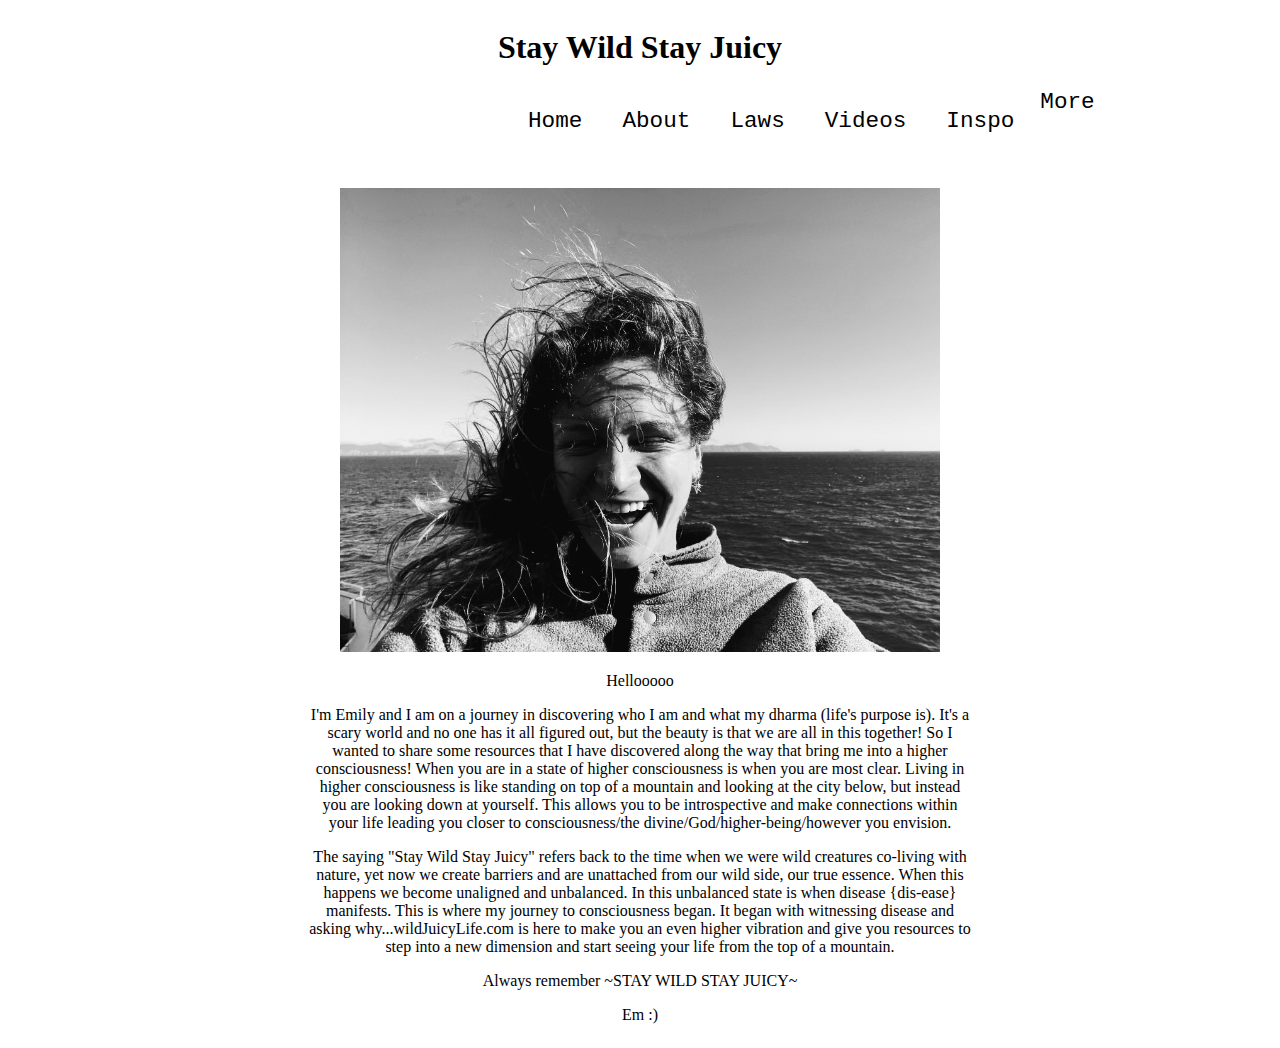
==== About.html @ 2b0a3398 "favc" ====
<!DOCTYPE html>
<html lang="en">

<head>
    <!-- Global site tag (gtag.js) - Google Analytics -->
<script async src="https://www.googletagmanager.com/gtag/js?id=UA-192769917-1"></script>
<script>
  window.dataLayer = window.dataLayer || [];
  function gtag(){dataLayer.push(arguments);}
  gtag('js', new Date());

  gtag('config', 'UA-192769917-1');
</script>
<link rel="apple-touch-icon" sizes="180x180" href="/apple-touch-icon.png">
<link rel="icon" type="image/png" sizes="32x32" href="/favicon-32x32.png">
<link rel="icon" type="image/png" sizes="16x16" href="/favicon-16x16.png">
<link rel="manifest" href="/site.webmanifest">
    <meta charset="UTF-8">
    <meta http-equiv="X-UA-Compatible" content="IE=edge">
    <meta name="viewport" content="width=device-width, initial-scale=1.0">
    <title>About</title>
    <link rel="stylesheet" href="styles/topnav.css">
    <style>
        .topnav {
            list-style-type: none;
            background-color: white;
            overflow: hidden;
            top: 0;
            width: 100%;
            text-align: center;
        }

        .topnav a {
            list-style-type: none;
            float: left;
            font-family: 'Courier New', Courier, monospace;
            color: black;
            text-align: center;
            padding: 20px 20px;
            text-decoration: none;
            font-size: 17pt;
        }

        .topnav a:hover {
            background-color: #ddd;
            color: black;
        }

        .topnav a.active {
            background-color: white;
            color: black;
        }

        ul {
            display: inline-block;
            text-align: center;
            list-style-type: none;
            margin: 0px 500px;
            padding: 0;
            width: 900px;
            border: white;
        }

        .content {
            text-align: center;
            margin: 0px 300px;
        }

        .header {
            border: solid black;
            background-color: black;
            color: white;
            padding: 2px 12px;
            font-size: larger;
        }

        h2 {
            font-family: 'Courier New', Courier, monospace;
        }
    </style>
</head>

<body>
    <div class="topnav">
        <h1><span class="header-border">Stay Wild Stay Juicy</span></h1>
        <ul id="header">
            <li><a class="#home" href="index.html">Home</a></li>
            <li><a class="#about" href="About.html">About</a></li>
            <li><a class="#laws" href="laws.html">Laws</a></li>
            <li><a class="#videos" href="videos.html">Videos</a></li>
            <li><a class="#gurus" href="inspo.html">Inspo</a></li>
            <div class="dropdown">
                <li><button class="dropbtn">More<i class="fa fa-caret-down"></i></button></li>
                <div class="dropdown-content">
                    <li><a href="contact.html">Contact</a></li>
                    <li><a href="sitemap.html">Sitemap</a></li>
                </div>
            </div>
        </ul>
        <div class="content">
            <!-- <h1><span class="header">About</span></h1> -->
            <img src="images/cookstraitpic.jpg" alt="me" title="Me" width="600px">
            <p>Hellooooo</p>
            <p>
                I'm Emily and I am on a journey in discovering who I am and what my dharma (life's purpose is). It's a
                scary world and no one has it all figured out, but the beauty is that we are all in this together! So I
                wanted to share some resources that I have discovered along the way that bring me into a higher
                consciousness! When you are in a state of higher consciousness is when you are most clear. Living in higher consciousness is like standing on top of a mountain and looking at the
                city below, but instead you are looking down at yourself. This allows you to be introspective and make
                connections within your life leading you closer to consciousness/the divine/God/higher-being/however you
                envision. </p>
            <p> The saying "Stay Wild Stay Juicy" refers back to the time when we were wild creatures co-living with
                nature, yet now we create barriers and are unattached from our wild side, our true essence. When this
                happens we become unaligned and unbalanced. In this unbalanced state is when disease {dis-ease}
                manifests. This is where my journey to consciousness began. It began with witnessing disease and asking
                why...wildJuicyLife.com is here to make you an even higher vibration and give you resources to step into a new
                dimension and start seeing your life from the top of a mountain.</p>

            <p>Always remember <span>~STAY WILD STAY JUICY~</span></p>
            <p>Em :)</p>


        </div>
    </div>

</body>

</html>
---- styles/topnav.css ----
.topnav{
    background-color: white;
    overflow: hidden;
    top: 0;
    width: 100%;
    text-align: center;
}

.topnav a{
    list-style-type: none;
    float: left;
    font-family: 'Courier New', Courier, monospace;
    color: black;
    text-align: center;
    padding: 20px 20px;
    text-decoration: none;
    font-size: 17pt;
}

.topnav a:hover{
    background-color: #ddd;
    color: black;
}

.topnav a.active{
    background-color: white;
    color: black;
}
#header{
    display: inline-block;
    text-align: center;
    list-style-type: none;
    margin: 0px 500px;
    padding:0;
    width: 900px;
    border: white;
}
h1{
    text-align: center;
}
img{
    margin-top: 30px
}
.dropdown{
    float: left;
    overflow: hidden;
}

.dropdown .dropbtn{
    font-size: 17pt;
    border: none;
    outline: none;
    font-family: 'Courier New', Courier, monospace;
    margin: inherit;
    background-color: white;
}
.dropdown-content {
    display: none;
    position: absolute;
    background-color: white;
    min-width: 140px;
    box-shadow: 0px 8px 16px 0px rgba(0,0,0,0.2);
    z-index: 1;
    font-size: 15pt;
}

button{
    font-family: 'Courier New', Courier, monospace;
    font-size: 15pt;
    display: inline-block;
    margin: 0px;
}
.dropdown-content a:hover{
    background-color: #ddd;
}
.dropdown:hover .dropdown-content{
    display: block;
}
a.active{
    background-color: cadetblue;
}
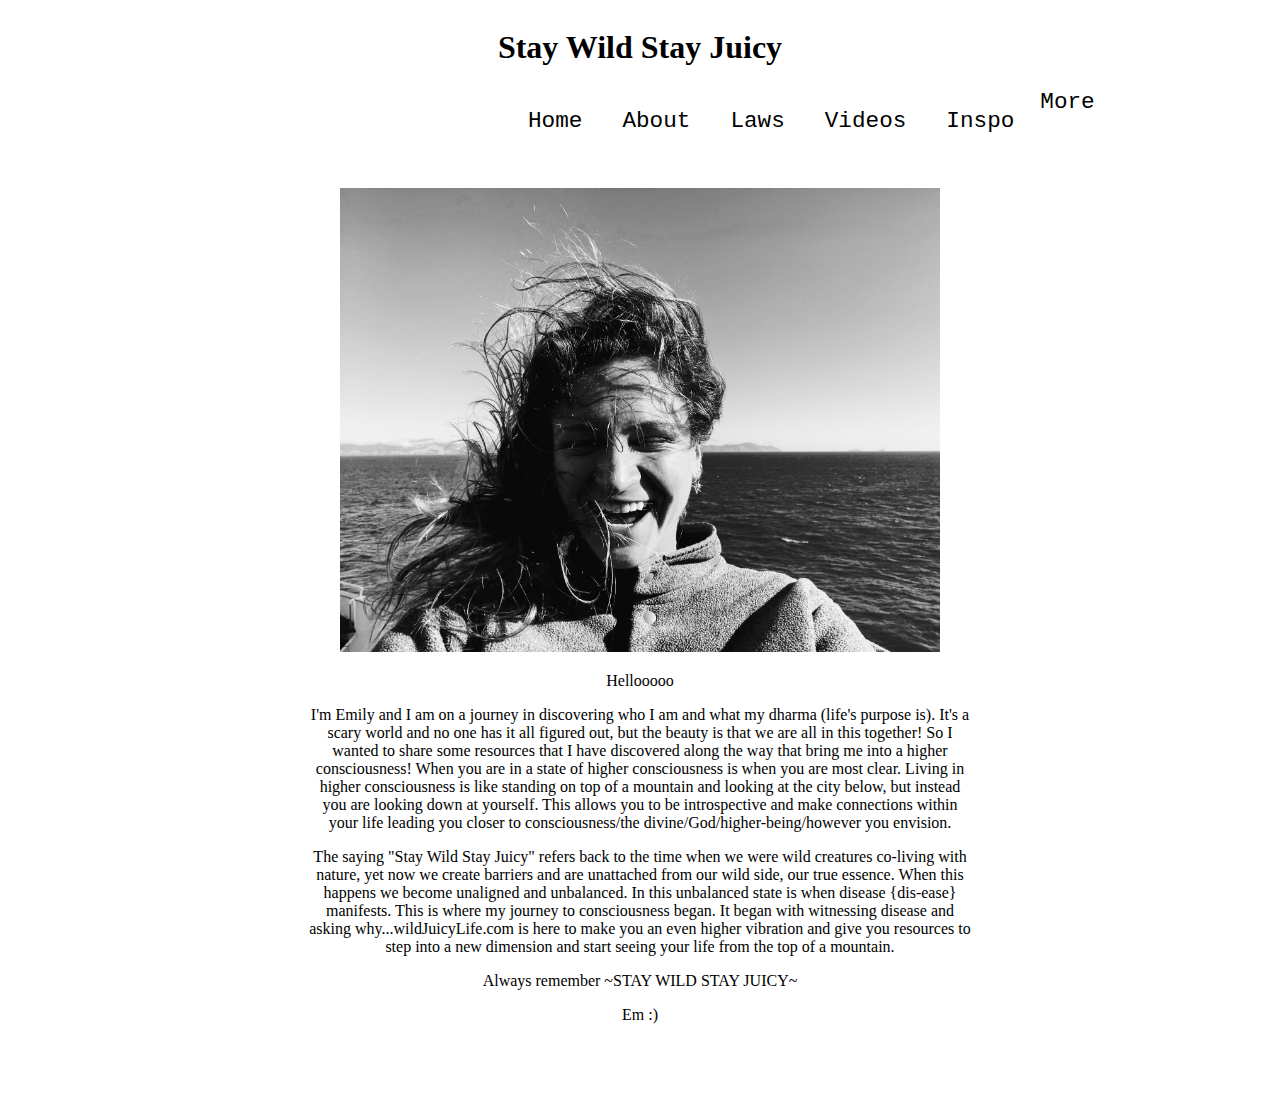
==== commit f1e6c324: "edits" ====
--- a/About.html
+++ b/About.html
@@ -2,6 +2,7 @@
 <html lang="en">
 
 <head>
+    <link rel="icon" type="image/png" sizes="32x32" href="images/favicon-32x32.png">
     <!-- Global site tag (gtag.js) - Google Analytics -->
 <script async src="https://www.googletagmanager.com/gtag/js?id=UA-192769917-1"></script>
 <script>
@@ -11,10 +12,7 @@
 
   gtag('config', 'UA-192769917-1');
 </script>
-<link rel="apple-touch-icon" sizes="180x180" href="/apple-touch-icon.png">
-<link rel="icon" type="image/png" sizes="32x32" href="/favicon-32x32.png">
-<link rel="icon" type="image/png" sizes="16x16" href="/favicon-16x16.png">
-<link rel="manifest" href="/site.webmanifest">
+
     <meta charset="UTF-8">
     <meta http-equiv="X-UA-Compatible" content="IE=edge">
     <meta name="viewport" content="width=device-width, initial-scale=1.0">
@@ -77,6 +75,7 @@
         h2 {
             font-family: 'Courier New', Courier, monospace;
         }
+
     </style>
 </head>
 
@@ -94,6 +93,7 @@
                 <div class="dropdown-content">
                     <li><a href="contact.html">Contact</a></li>
                     <li><a href="sitemap.html">Sitemap</a></li>
+                    <li><a href="credits.html">Credits</a></li>
                 </div>
             </div>
         </ul>
--- a/styles/topnav.css
+++ b/styles/topnav.css
@@ -78,4 +78,7 @@
 }
 a.active{
     background-color: cadetblue;
+}
+body{
+    padding-bottom: 50px;
 }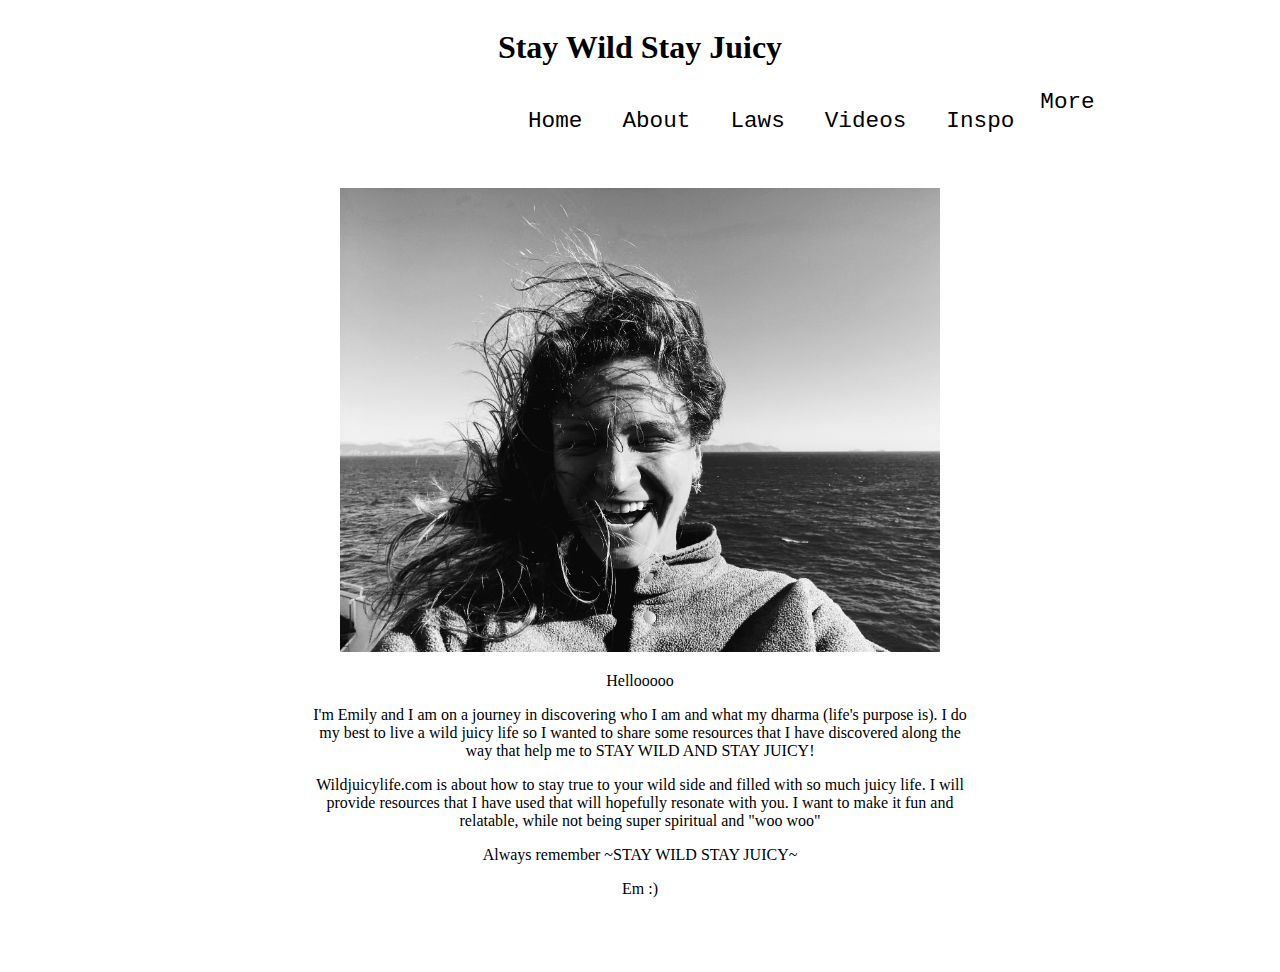
==== commit 13a72065: "updates" ====
--- a/About.html
+++ b/About.html
@@ -102,19 +102,24 @@
             <img src="images/cookstraitpic.jpg" alt="me" title="Me" width="600px">
             <p>Hellooooo</p>
             <p>
-                I'm Emily and I am on a journey in discovering who I am and what my dharma (life's purpose is). It's a
-                scary world and no one has it all figured out, but the beauty is that we are all in this together! So I
-                wanted to share some resources that I have discovered along the way that bring me into a higher
-                consciousness! When you are in a state of higher consciousness is when you are most clear. Living in higher consciousness is like standing on top of a mountain and looking at the
+                I'm Emily and I am on a journey in discovering who I am and what my dharma (life's purpose is). I do my best to live a wild juicy life so I
+                wanted to share some resources that I have discovered along the way that help me to STAY WILD AND STAY JUICY!</p>
+
+                <p>Wildjuicylife.com is about how to stay true to your wild side and filled with so much juicy life. I will provide
+                resources that I have used
+                that will hopefully resonate with you. I want to make it fun and relatable, while not being super
+                spiritual and "woo woo"<!--higher
+                consciousness and help me live a wild juicy life! When you are in a state of higher consciousness is when you are most clear. Living in higher consciousness is like standing on top of a mountain and looking at the
                 city below, but instead you are looking down at yourself. This allows you to be introspective and make
                 connections within your life leading you closer to consciousness/the divine/God/higher-being/however you
-                envision. </p>
-            <p> The saying "Stay Wild Stay Juicy" refers back to the time when we were wild creatures co-living with
-                nature, yet now we create barriers and are unattached from our wild side, our true essence. When this
+                envision. </p> 
+            <p> This saying reminds me of the times humans were creatures co-living with
+                nature, yet now we create barriers and are unattached from our wild side, our true essence.
+                 When this
                 happens we become unaligned and unbalanced. In this unbalanced state is when disease {dis-ease}
                 manifests. This is where my journey to consciousness began. It began with witnessing disease and asking
                 why...wildJuicyLife.com is here to make you an even higher vibration and give you resources to step into a new
-                dimension and start seeing your life from the top of a mountain.</p>
+                dimension and live a life of excitement </p> -->
 
             <p>Always remember <span>~STAY WILD STAY JUICY~</span></p>
             <p>Em :)</p>
--- a/styles/topnav.css
+++ b/styles/topnav.css
@@ -3,15 +3,18 @@
     overflow: hidden;
     top: 0;
     width: 100%;
-    text-align: center;
+
 }
-
+li.topnav{
+    display: inline;
+    float: left;
+}
 .topnav a{
     list-style-type: none;
     float: left;
     font-family: 'Courier New', Courier, monospace;
     color: black;
-    text-align: center;
+    display: block;
     padding: 20px 20px;
     text-decoration: none;
     font-size: 17pt;
@@ -22,7 +25,7 @@
     color: black;
 }
 
-.topnav a.active{
+ .topnav a:active{
     background-color: white;
     color: black;
 }
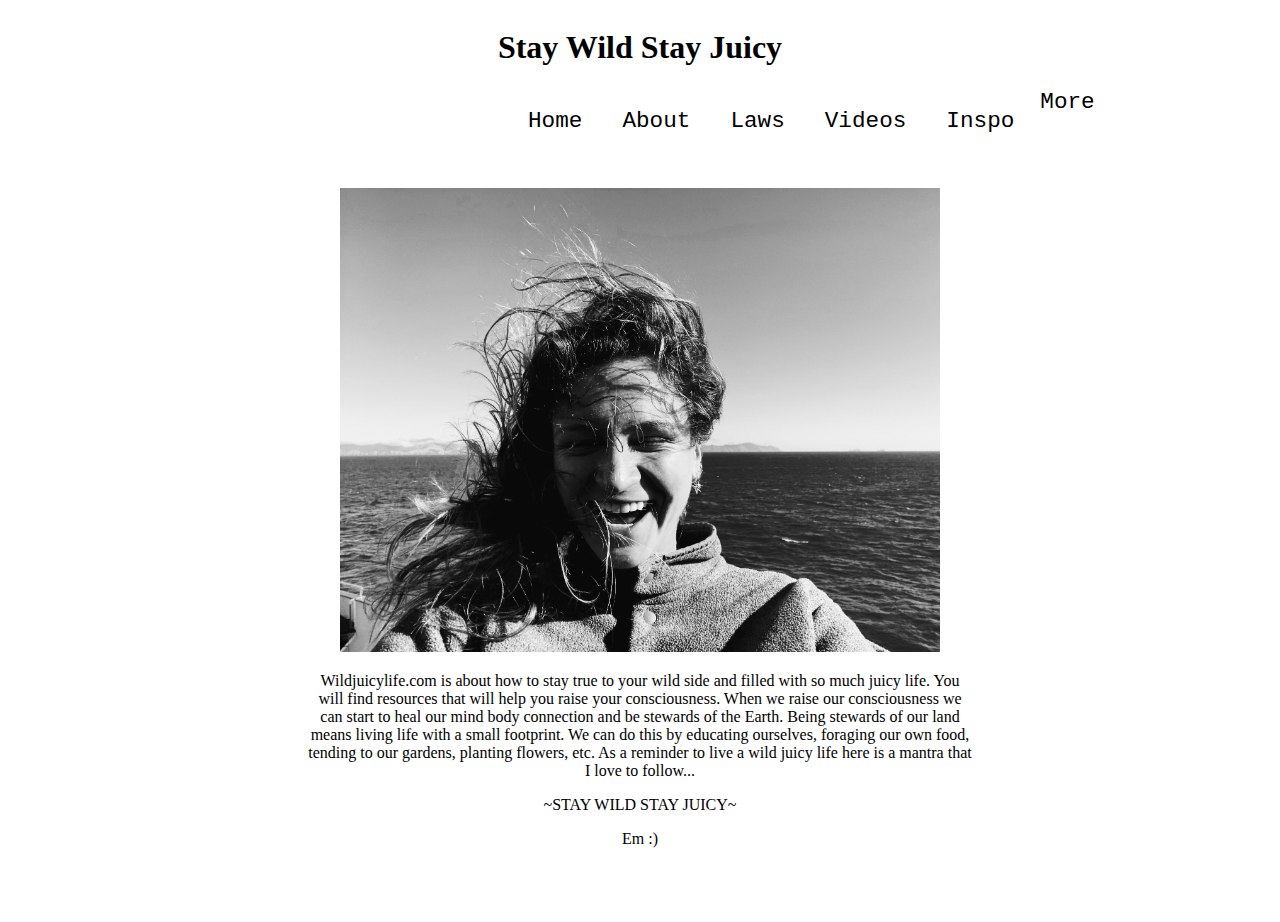
==== commit 18ff553e: "index updates" ====
--- a/About.html
+++ b/About.html
@@ -100,15 +100,8 @@
         <div class="content">
             <!-- <h1><span class="header">About</span></h1> -->
             <img src="images/cookstraitpic.jpg" alt="me" title="Me" width="600px">
-            <p>Hellooooo</p>
-            <p>
-                I'm Emily and I am on a journey in discovering who I am and what my dharma (life's purpose is). I do my best to live a wild juicy life so I
-                wanted to share some resources that I have discovered along the way that help me to STAY WILD AND STAY JUICY!</p>
-
-                <p>Wildjuicylife.com is about how to stay true to your wild side and filled with so much juicy life. I will provide
-                resources that I have used
-                that will hopefully resonate with you. I want to make it fun and relatable, while not being super
-                spiritual and "woo woo"<!--higher
+                <p>Wildjuicylife.com is about how to stay true to your wild side and filled with so much juicy life. You will find
+                resources that will help you raise your consciousness. When we raise our consciousness we can start to heal our mind body connection and be stewards of the Earth. Being stewards of our land means living life with a small footprint. We can do this by educating ourselves, foraging our own food, tending to our gardens, planting flowers, etc. As a reminder to live a wild juicy life here is a mantra that I love to follow... <!--higher
                 consciousness and help me live a wild juicy life! When you are in a state of higher consciousness is when you are most clear. Living in higher consciousness is like standing on top of a mountain and looking at the
                 city below, but instead you are looking down at yourself. This allows you to be introspective and make
                 connections within your life leading you closer to consciousness/the divine/God/higher-being/however you
@@ -121,7 +114,7 @@
                 why...wildJuicyLife.com is here to make you an even higher vibration and give you resources to step into a new
                 dimension and live a life of excitement </p> -->
 
-            <p>Always remember <span>~STAY WILD STAY JUICY~</span></p>
+            <p> <span>~STAY WILD STAY JUICY~</span></p>
             <p>Em :)</p>
 
 
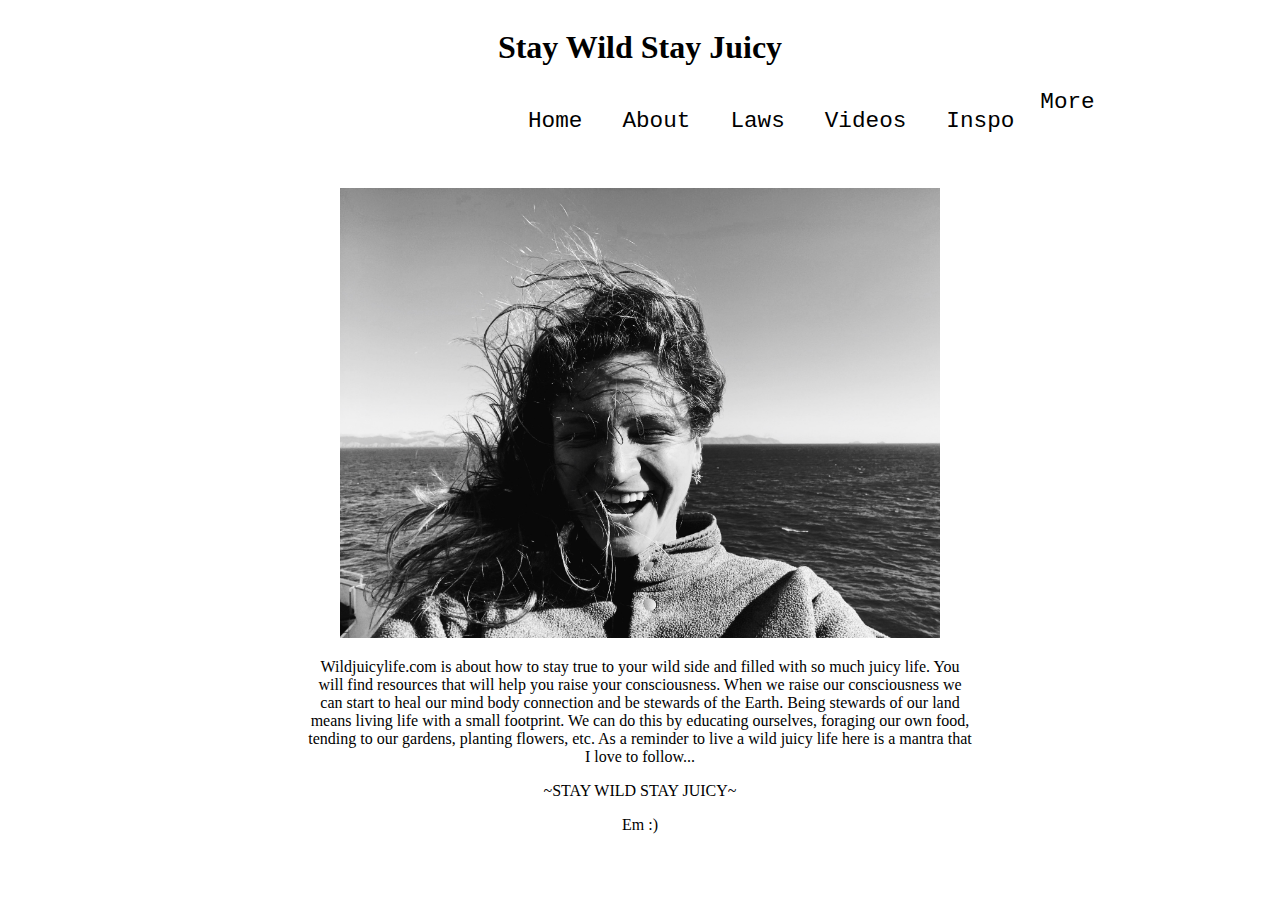
==== commit d56c8a0f: "edits" ====
--- a/About.html
+++ b/About.html
@@ -99,7 +99,7 @@
         </ul>
         <div class="content">
             <!-- <h1><span class="header">About</span></h1> -->
-            <img src="images/cookstraitpic.jpg" alt="me" title="Me" width="600px">
+            <img src="images/cookstraitpic.jpg" alt="me" title="Me" width="600" height="450">
                 <p>Wildjuicylife.com is about how to stay true to your wild side and filled with so much juicy life. You will find
                 resources that will help you raise your consciousness. When we raise our consciousness we can start to heal our mind body connection and be stewards of the Earth. Being stewards of our land means living life with a small footprint. We can do this by educating ourselves, foraging our own food, tending to our gardens, planting flowers, etc. As a reminder to live a wild juicy life here is a mantra that I love to follow... <!--higher
                 consciousness and help me live a wild juicy life! When you are in a state of higher consciousness is when you are most clear. Living in higher consciousness is like standing on top of a mountain and looking at the
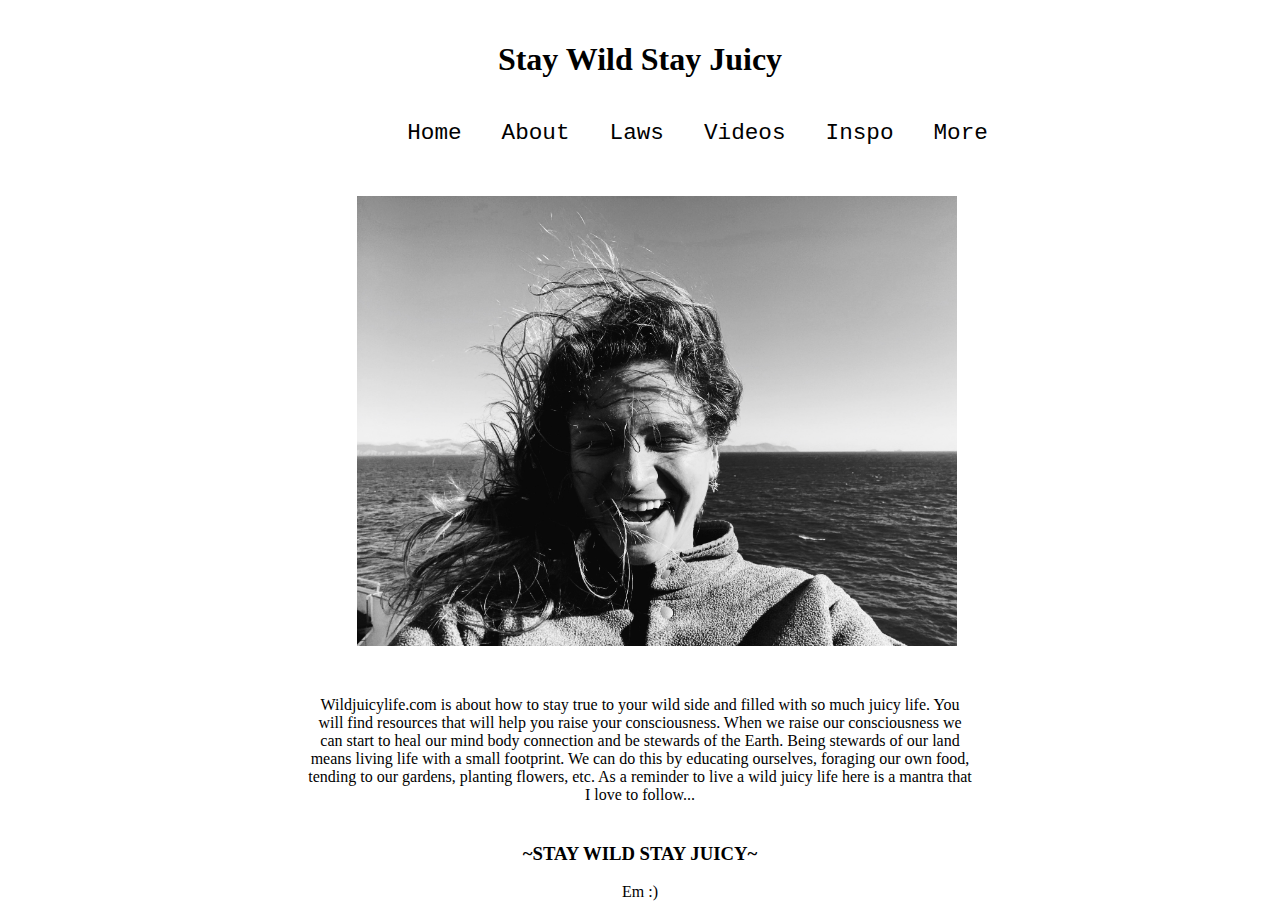
==== commit 07b64edc: "final" ====
--- a/About.html
+++ b/About.html
@@ -4,32 +4,32 @@
 <head>
     <link rel="icon" type="image/png" sizes="32x32" href="images/favicon-32x32.png">
     <!-- Global site tag (gtag.js) - Google Analytics -->
-<script async src="https://www.googletagmanager.com/gtag/js?id=UA-192769917-1"></script>
-<script>
-  window.dataLayer = window.dataLayer || [];
-  function gtag(){dataLayer.push(arguments);}
-  gtag('js', new Date());
-
-  gtag('config', 'UA-192769917-1');
-</script>
+    <script async src="https://www.googletagmanager.com/gtag/js?id=UA-192769917-1"></script>
+    <script>
+        window.dataLayer = window.dataLayer || [];
+        function gtag() { dataLayer.push(arguments); }
+        gtag('js', new Date());
+
+        gtag('config', 'UA-192769917-1');
+    </script>
 
     <meta charset="UTF-8">
     <meta http-equiv="X-UA-Compatible" content="IE=edge">
     <meta name="viewport" content="width=device-width, initial-scale=1.0">
     <title>About</title>
-    <link rel="stylesheet" href="styles/topnav.css">
     <style>
         .topnav {
-            list-style-type: none;
             background-color: white;
             overflow: hidden;
             top: 0;
             width: 100%;
             text-align: center;
+            display: block;
+            margin-left: 30%;
+
         }
 
         .topnav a {
-            list-style-type: none;
             float: left;
             font-family: 'Courier New', Courier, monospace;
             color: black;
@@ -39,24 +39,87 @@
             font-size: 17pt;
         }
 
-        .topnav a:hover {
+        .dropdown {
+            float: left;
+            overflow: hidden;
+        }
+
+        .dropdown .dropbtn {
+            font-size: 17pt;
+            border: none;
+            outline: none;
+            padding: 20px 20px;
+            text-decoration: none;
+            font-family: 'Courier New', Courier, monospace;
+            margin: 0;
+        }
+
+        .topnav a:hover,
+        .dropdown:hover .dropbtn {
             background-color: #ddd;
+        }
+
+        .dropdown-content {
+            display: none;
+            position: absolute;
+            background-color: white;
+            min-width: 120px;
+            box-shadow: 0px 8px 16px 0px rgba(0, 0, 0, 0.2);
+            z-index: 1;
+        }
+
+        .dropdown-content a {
+            float: none;
             color: black;
-        }
-
-        .topnav a.active {
+            padding: 12px 16px;
+            text-decoration: none;
+            display: block;
+            text-align: left;
+
+        }
+
+        .dropdown-content a:hover {
+            background-color: #ddd;
+        }
+
+        .dropdown:hover .dropdown-content {
+            display: block;
+        }
+
+        button {
+            font-family: 'Courier New', Courier, monospace;
+            font-size: 15pt;
+            display: inline-block;
+            margin: 0px;
             background-color: white;
-            color: black;
-        }
-
-        ul {
-            display: inline-block;
-            text-align: center;
-            list-style-type: none;
-            margin: 0px 500px;
-            padding: 0;
-            width: 900px;
-            border: white;
+        }
+
+        .dropdown-content a:hover {
+            background-color: #ddd;
+        }
+
+        h1 {
+            text-align: center;
+            padding-top: 20px;
+        }
+
+        img {
+            margin-top: 30px;
+            margin-bottom: 30px;
+            margin-left: 5%;
+        }
+
+        #pic {
+            width: 630px;
+            height: 350px;
+        }
+
+        h3 {
+            padding-top: 20px;
+        }
+
+        p {
+            text-align: center;
         }
 
         .content {
@@ -75,33 +138,57 @@
         h2 {
             font-family: 'Courier New', Courier, monospace;
         }
-
+        @keyframes slideIn{
+  0% {
+    margin-left: 0%;
+  }
+  50% {
+    margin-left: 300px;
+  }
+  100% {
+    margin-left: 0%;
+  }
+}
+        
+        h3{
+            animation-duration: 8s;
+            animation-name: slideIn;
+            animation-iteration-count: infinite;
+        }
     </style>
 </head>
 
 <body>
+    <h1> <span class="header-border">Stay Wild Stay Juicy</span></h1>
     <div class="topnav">
-        <h1><span class="header-border">Stay Wild Stay Juicy</span></h1>
-        <ul id="header">
-            <li><a class="#home" href="index.html">Home</a></li>
-            <li><a class="#about" href="About.html">About</a></li>
-            <li><a class="#laws" href="laws.html">Laws</a></li>
-            <li><a class="#videos" href="videos.html">Videos</a></li>
-            <li><a class="#gurus" href="inspo.html">Inspo</a></li>
+
+        <div id="header">
+            <a class="#home" href="index.html">Home</a>
+            <a class="#about" href="About.html">About</a>
+            <a class="#laws" href="laws.html">Laws</a>
+            <a class="#videos" href="videos.html">Videos</a>
+            <a class="#gurus" href="inspo.html">Inspo</a>
             <div class="dropdown">
-                <li><button class="dropbtn">More<i class="fa fa-caret-down"></i></button></li>
+                <button class="dropbtn">More<i class="fa fa-caret-down"></i></button>
                 <div class="dropdown-content">
-                    <li><a href="contact.html">Contact</a></li>
-                    <li><a href="sitemap.html">Sitemap</a></li>
-                    <li><a href="credits.html">Credits</a></li>
+                    <a href="contact.html">Contact</a>
+                    <a href="sitemap.html">Sitemap</a>
+                    <a href="credits.html">Credits</a>
                 </div>
+
             </div>
-        </ul>
-        <div class="content">
-            <!-- <h1><span class="header">About</span></h1> -->
-            <img src="images/cookstraitpic.jpg" alt="me" title="Me" width="600" height="450">
-                <p>Wildjuicylife.com is about how to stay true to your wild side and filled with so much juicy life. You will find
-                resources that will help you raise your consciousness. When we raise our consciousness we can start to heal our mind body connection and be stewards of the Earth. Being stewards of our land means living life with a small footprint. We can do this by educating ourselves, foraging our own food, tending to our gardens, planting flowers, etc. As a reminder to live a wild juicy life here is a mantra that I love to follow... <!--higher
+        </div>
+    </div>
+    <div class="content">
+        <!-- <h1><span class="header">About</span></h1> -->
+        <img src="images/cookstraitpic.jpg" alt="me" title="Me" width="600" height="450">
+        <p>Wildjuicylife.com is about how to stay true to your wild side and filled with so much juicy life. You will
+            find
+            resources that will help you raise your consciousness. When we raise our consciousness we can start to heal
+            our mind body connection and be stewards of the Earth. Being stewards of our land means living life with a
+            small footprint. We can do this by educating ourselves, foraging our own food, tending to our gardens,
+            planting flowers, etc. As a reminder to live a wild juicy life here is a mantra that I love to follow...
+            <!--higher
                 consciousness and help me live a wild juicy life! When you are in a state of higher consciousness is when you are most clear. Living in higher consciousness is like standing on top of a mountain and looking at the
                 city below, but instead you are looking down at yourself. This allows you to be introspective and make
                 connections within your life leading you closer to consciousness/the divine/God/higher-being/however you
@@ -114,12 +201,12 @@
                 why...wildJuicyLife.com is here to make you an even higher vibration and give you resources to step into a new
                 dimension and live a life of excitement </p> -->
 
-            <p> <span>~STAY WILD STAY JUICY~</span></p>
-            <p>Em :)</p>
-
-
-        </div>
+        <h3>~STAY WILD STAY JUICY~</h3>
+        <p>Em :)</p>
+
+
     </div>
+    </div>
 
 </body>
 
